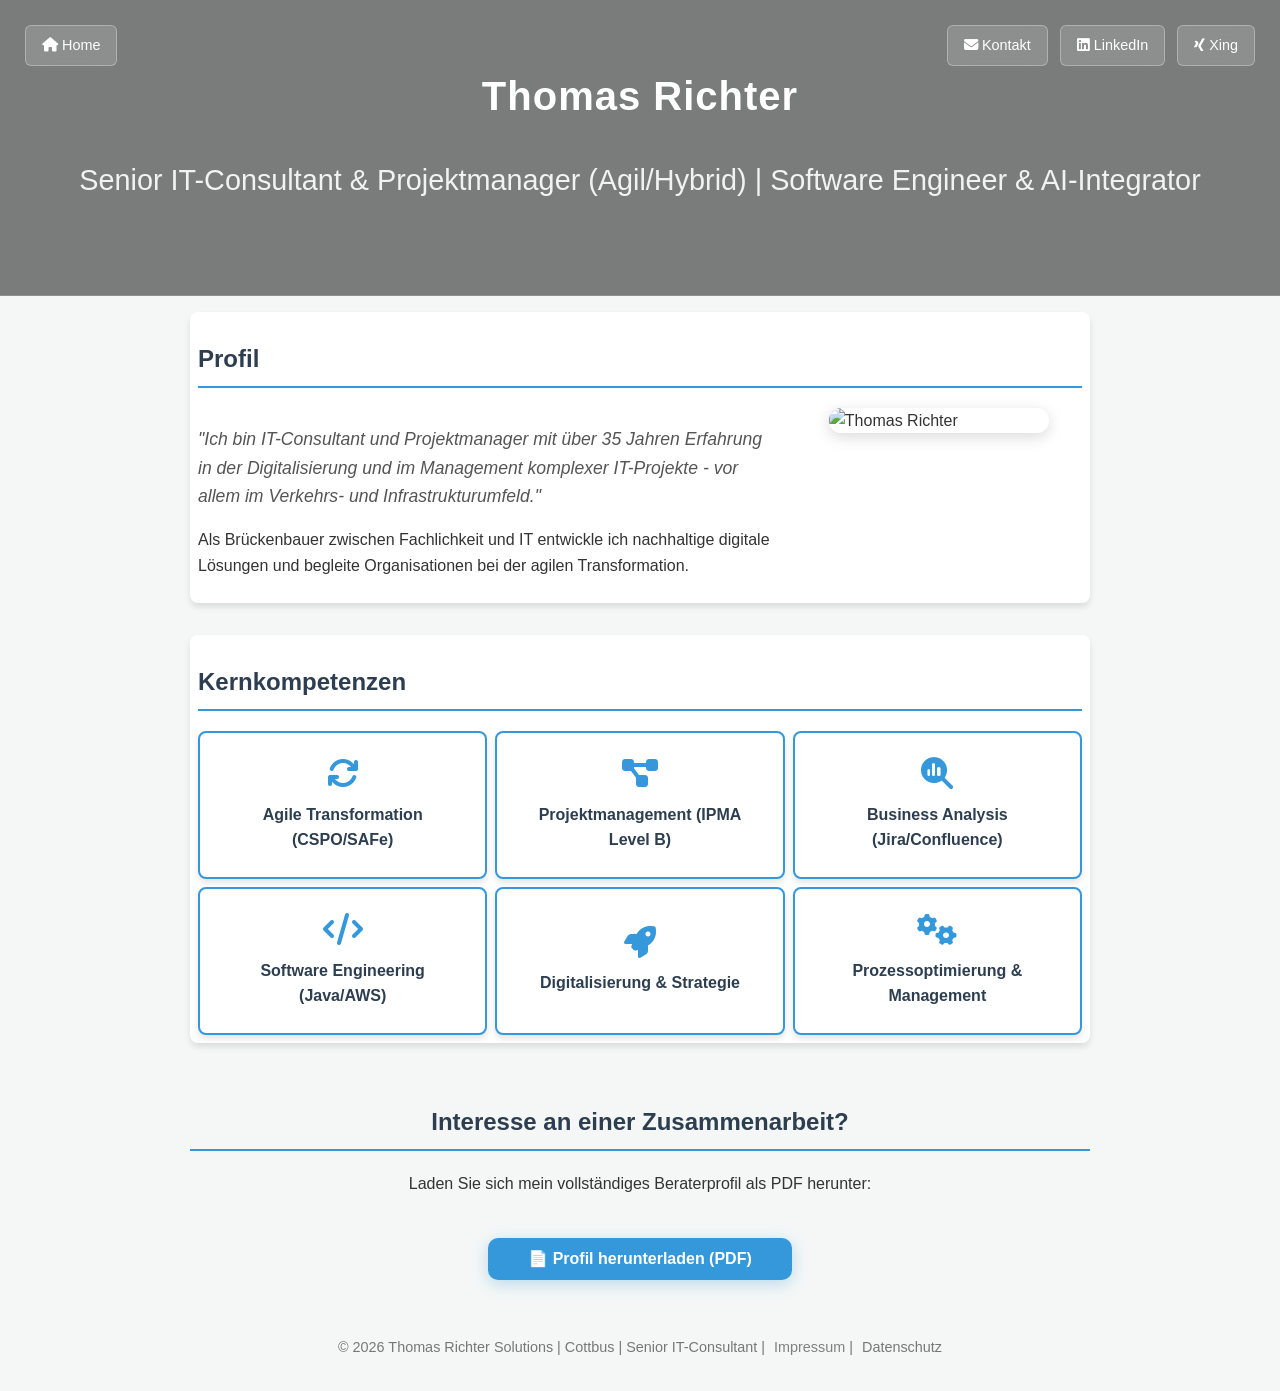
==== index.html @ b85c567c "initial commit all files of my new homepage richtersolutions.de" ====
<!DOCTYPE html>
<html lang="de">

<head>
    <meta charset="UTF-8">
    <meta name="viewport" content="width=device-width, initial-scale=1.0">
    <title>Thomas Richter | Senior IT-Consultant & Projektmanager</title>
    <link rel="stylesheet" href="style.css">
    <link rel="stylesheet" href="https://cdnjs.cloudflare.com/ajax/libs/font-awesome/6.5.0/css/all.min.css">
</head>

<body>
    <header style="position: relative;">
        <div class="hero-nav-left">
            <a href="index.html" class="hero-btn-glass hero-home-link">
                <i class="fa-solid fa-house"></i> Home
            </a>
        </div>
        <nav class="hero-nav-top">
            <a href="kontakt.html" class="hero-btn-glass">
                <i class="fa-solid fa-envelope"></i> Kontakt
            </a>
            <a href="https://www.linkedin.com/in/thomas-richter-rs" target="_blank" class="hero-btn-glass">
                <i class="fa-brands fa-linkedin"></i> LinkedIn
            </a>
            <a href="https://www.xing.com/profile/Thomas_Richter300" target="_blank" class="hero-btn-glass">
                <i class="fa-brands fa-xing"></i> Xing
            </a>
        </nav>
    
        <div class="hero-image">
            <div class="hero-text fade-in">
                <h1>Thomas Richter</h1>
                <p>Senior IT-Consultant & Projektmanager (Agil/Hybrid) | Software Engineer & AI-Integrator</p>
            </div>
        </div>
    </header>

    <div class="container">
        <section class="card">
            <h2>Profil</h2>
            <div style="display: flex; gap: 25px; align-items: flex-start; flex-wrap: wrap;">
                <div style="flex: 2; min-width: 300px;">
                    <p class="summary">
                        "Ich bin IT-Consultant und Projektmanager mit über 35 Jahren Erfahrung in der Digitalisierung und im
                        Management komplexer IT-Projekte - vor allem im Verkehrs- und Infrastrukturumfeld."
                    </p>
                    <p>Als Brückenbauer zwischen Fachlichkeit und IT entwickle ich nachhaltige digitale Lösungen und begleite
                        Organisationen bei der agilen Transformation.</p>
                </div>
                <div style="flex: 1; min-width: 200px; display: flex; justify-content: center;">
                    <img src="./images/DSC_0538.JPG" alt="Thomas Richter" 
                         style="width: 100%; max-width: 220px; border-radius: 12px; box-shadow: 0 4px 15px rgba(0,0,0,0.15); object-fit: cover;">
                </div>
            </div>
        </section>

        <section class="card">
             <h2>Kernkompetenzen</h2>
            <div class="skills-grid">
                <a href="agile.html" class="skill-card-btn">
                    <i class="fa-solid fa-sync"></i>
                    <span>Agile Transformation (CSPO/SAFe)</span>
                </a>

                <a href="projekt.html" class="skill-card-btn">
                    <i class="fa-solid fa-diagram-project"></i>
                    <span>Projektmanagement (IPMA Level B)</span>
                </a>

                <a href="requirements.html" class="skill-card-btn">
                    <i class="fa-solid fa-magnifying-glass-chart"></i>
                    <span>Business Analysis (Jira/Confluence)</span>
                </a>

                <a href="software.html" class="skill-card-btn">
                    <i class="fa-solid fa-code"></i>
                    <span>Software Engineering (Java/AWS)</span>
                </a>

                <a href="digitalisierung.html" class="skill-card-btn">
                    <i class="fa-solid fa-rocket"></i>
                    <span>Digitalisierung & Strategie</span>
                </a>

                <a href="prozesse.html" class="skill-card-btn">
                    <i class="fa-solid fa-gears"></i>
                    <span>Prozessoptimierung & Management</span>
                </a>
            </div>
        </section>

        <section class="download-section">
            <h2>Interesse an einer Zusammenarbeit?</h2>
            <p>Laden Sie sich mein vollständiges Beraterprofil als PDF herunter:</p>
            <br>
            <a href="./downloads/CV Thomas Richter IT-Freelancer Stand 01-2026.pdf" class="btn-download" download>
                📄 Profil herunterladen (PDF)
            </a>
        </section>
    </div>

    <footer>
        &copy; 2026 Thomas Richter Solutions | Cottbus | Senior IT-Consultant | 
         <a href="impressum.html" style="color: #777e; text-decoration: none; margin-left: 5px;">Impressum</a> | 
        <a href="datenschutz.html" style="color: #777; text-decoration: none; margin-left: 5px;">Datenschutz</a>
    </footer>

</body>

</html>
---- style.css ----
:root {
    --primary-color: #2c3e50;
    --accent-color: #3498db;
    --bg-light: #f4f7f6;
    --text-dark: #333;
    --white: #ffffff;
}

body {
    font-family: 'Segoe UI', Tahoma, Geneva, Verdana, sans-serif;
    line-height: 1.6;
    color: var(--text-dark);
    background-color: var(--bg-light);
    margin: 0;
    padding: 0;
}

header {
/* Hintergrundfarbe entfernen, da das Bild füllen soll */
    background: transparent; 
    /* Padding entfernen, damit das Bild bis an den Rand geht */
    padding: 0; 
    text-align: center;
}

header h1 {
    margin: 0;
    font-size: 2.5rem;
    letter-spacing: 1px;
}

header p {
    font-size: 1.8rem;
    opacity: 0.9;
}

.container {
    max-width: 900px;
    margin: 1rem auto;
    padding: 0 1rem;
}

.card {
    background: var(--white);
    padding: 0.5rem;
    border-radius: 8px;
    box-shadow: 0 4px 6px rgba(0,0,0,0.1);
    margin-bottom: 2rem;
}

h2 {
    color: var(--primary-color);
    border-bottom: 2px solid var(--accent-color);
    padding-bottom: 0.5rem;
}

.summary {
    font-style: italic;
    font-size: 1.1rem;
    color: #555;
}

/* Hero-Bereich mit dem neuen Hintergrundbild */
.hero-image {
    /* Pfad zum Bild - stellen Sie sicher, dass die Datei im selben Ordner liegt */
    background-image: linear-gradient(rgba(0, 0, 0, 0.5), rgba(0, 0, 0, 0.5)), 
                      url('./images/iStock-2216175729.jpg');
    
    background-size: cover;
    background-position: center center;
    background-repeat: no-repeat;
    
    /* Nutzt die volle Breite und eine definierte Mindesthöhe */
    width: 100%;
    min-height: 30vh; /* Erhöht für eine imposantere Wirkung */

    /* Das Padding vom Header hierhin verschieben für den Text-Abstand */
    padding: 4rem 1rem;
    
    display: flex;
    flex-direction: column;
    justify-content: center;
    align-items: center;
    color: #ffffff; /* Nutzt Weiß für den Kontrast zum dunkleren Bild */
    text-align: center;

    /* Box-Sizing sicherstellen, damit Padding die Breite nicht sprengt */
    box-sizing: border-box;
}

/* Positionierung oben links für Home */
.hero-nav-left {
    position: absolute;
    top: 25px;
    left: 25px;
    z-index: 100;
}

/* Spezifisches Styling für den Home-Link (optional: etwas prominenter) */
.hero-home-link {
    font-weight: 600;
    border-color: rgba(255, 255, 255, 0.4); /* Etwas stärkerer Rahmen */
}

/* Grundstyling für den Button-Container (Desktop: nebeneinander) */
.hero-link-container {
    margin-top: 30px;
    display: flex;
    gap: 15px;
    justify-content: center;
    flex-wrap: wrap; /* Erlaubt das Umbrechen, falls der Platz knapp wird */
}

/* Container oben rechts positionieren */
.hero-nav-top {
    position: absolute;
    top: 25px;
    right: 25px;
    display: flex;
    gap: 12px;
    z-index: 100; /* Stellt sicher, dass die Links über dem Image liegen */
}

/* Der transparent-weiße Button-Style (Glassmorphismus) */
.hero-btn-glass {
    display: inline-block;
    color: white;
    text-decoration: none;
    font-weight: 500;
    font-size: 0.9rem;
    padding: 8px 16px;
    border-radius: 6px;
    
    /* Transparentes Weiß */
    background: rgba(255, 255, 255, 0.15); 
    
    /* Weichzeichner für das durchscheinende Bild */
    backdrop-filter: blur(10px); 
    -webkit-backdrop-filter: blur(10px);
    
    /* Dezente weiße Umrandung */
    border: 1px solid rgba(255, 255, 255, 0.3);
    
    transition: all 0.3s ease;
}

.hero-btn-glass:hover {
    background: rgba(255, 255, 255, 0.3);
    border-color: rgba(255, 255, 255, 0.6);
    transform: translateY(-2px);
}

/* Kernkompetenzen als interaktives Button-Grid */
.skills-grid {
    display: grid;
    grid-template-columns: repeat(auto-fit, minmax(250px, 1fr));
    gap: 0.5rem;
    margin-top: 1rem;
}

.skill-card-btn {
    background: var(--white);
    border: 2px solid var(--accent-color);
    padding: 1.5rem;
    border-radius: 8px;
    text-align: center;
    text-decoration: none;
    color: var(--primary-color);
    font-weight: bold;
    transition: all 0.3s ease;
    display: flex;
    flex-direction: column;
    align-items: center;
    justify-content: center;
    box-shadow: 0 4px 6px rgba(0,0,0,0.1);
}

.skill-card-btn i {
    font-size: 2rem;
    margin-bottom: 0.8rem;
    color: var(--accent-color);
}

.skill-card-btn:hover {
    background: var(--accent-color);
    color: var(--white);
    transform: translateY(-5px);
}

.skill-card-btn:hover i {
    color: var(--white);
}

.download-section {
    text-align: center;
    padding: 0.5rem 0;
}

.btn-download {
    background-color: var(--accent-color);
    color: white;
    padding: 0.5rem 2.5rem;
    text-decoration: none;
    font-size: 1.0rem;
    border-radius: 10px;
    transition: background 0.3s ease, transform 0.2s ease;
    display: inline-block;
    font-weight: bold;
    box-shadow: 0 4px 15px rgba(52, 152, 219, 0.3);
}

.btn-download:hover {
    background-color: #2980b9;
    transform: translateY(-2px);
}

footer {
    text-align: center;
    padding: 2rem;
    font-size: 0.9rem;
    color: #777;
}


/* --- Responsive Anpassung für Mobilgeräte --- */
/* Mobil-Optimierung: Buttons untereinander, wenn der Platz nicht reicht */
@media (max-width: 768px) {
    .hero-nav-top {
        top: 15px;
        right: 15px;
        flex-direction: column;
        align-items: flex-end;
        gap: 8px;
    }
    
    .hero-btn-glass {
        padding: 6px 12px;
        font-size: 0.8rem;
    }
}
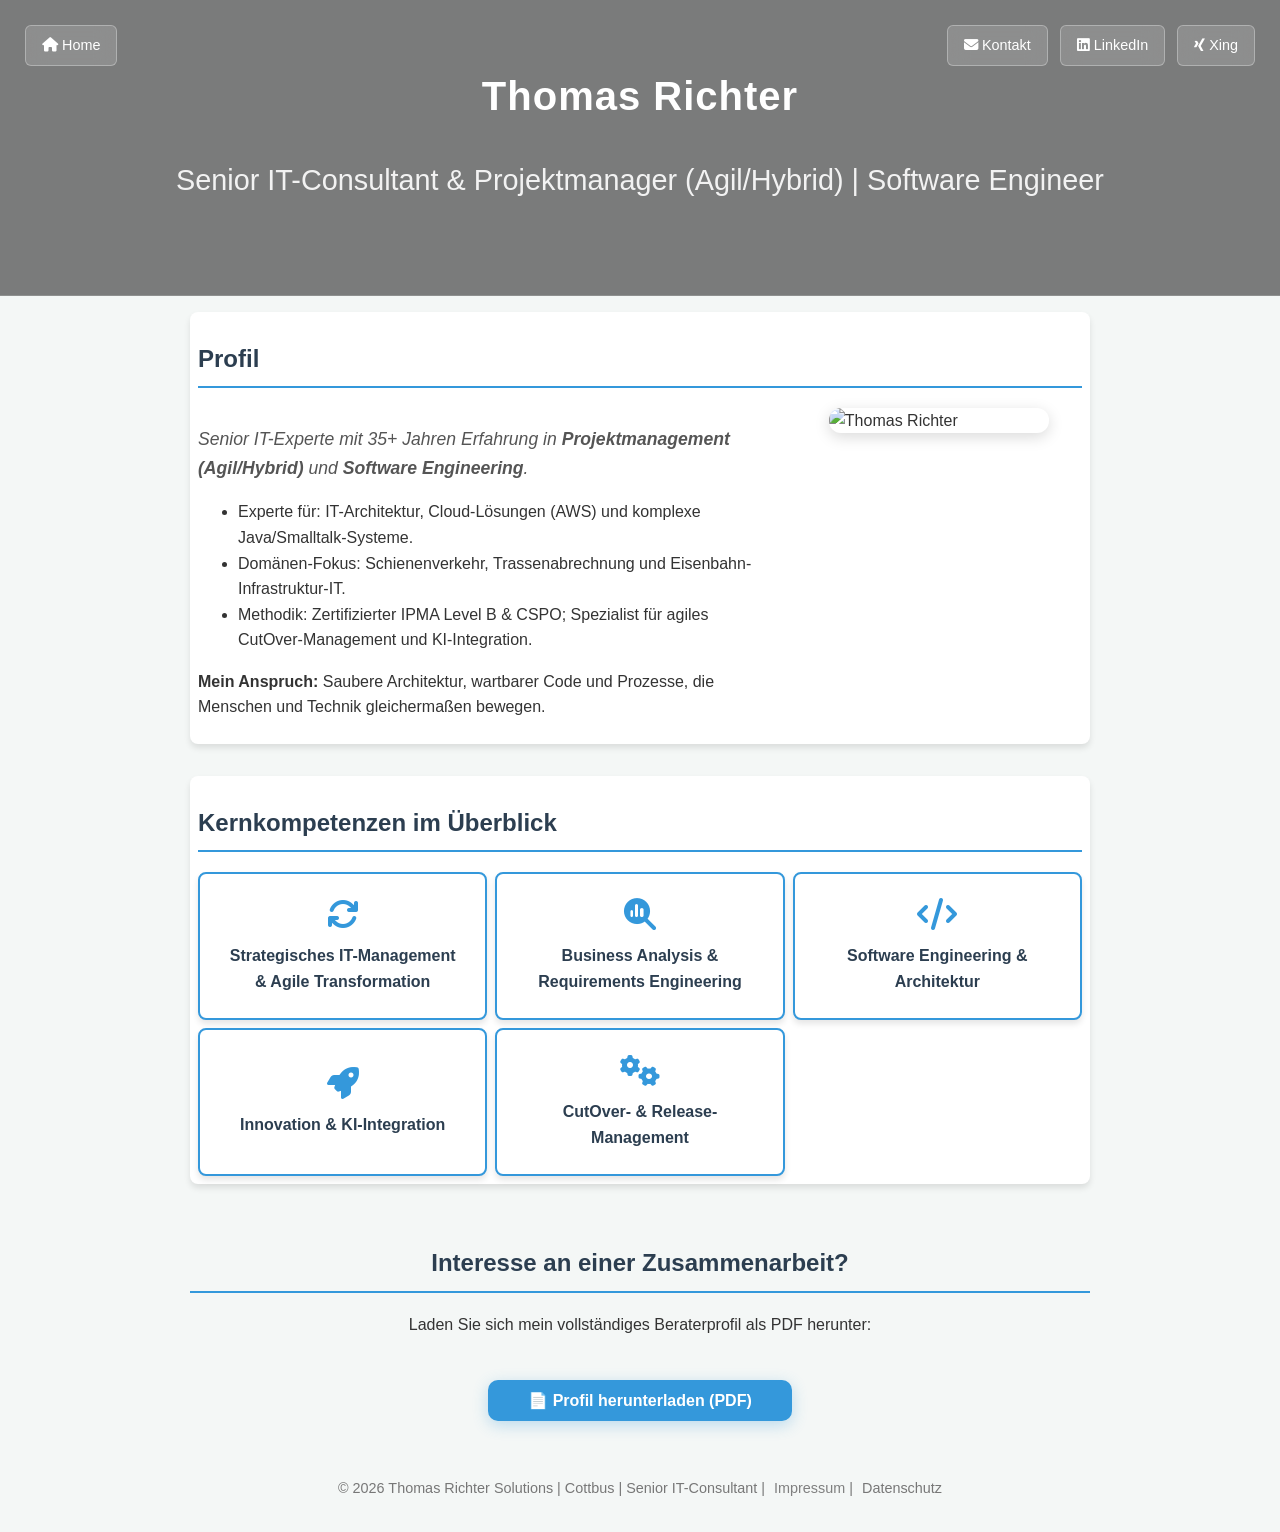
==== commit 80ab67de: "Refactor website content and styles for improved clarity and consistency" ====
--- a/index.html
+++ b/index.html
@@ -31,7 +31,7 @@
         <div class="hero-image">
             <div class="hero-text fade-in">
                 <h1>Thomas Richter</h1>
-                <p>Senior IT-Consultant & Projektmanager (Agil/Hybrid) | Software Engineer & AI-Integrator</p>
+                <p>Senior IT-Consultant & Projektmanager (Agil/Hybrid) | Software Engineer</p>
             </div>
         </div>
     </header>
@@ -42,11 +42,15 @@
             <div style="display: flex; gap: 25px; align-items: flex-start; flex-wrap: wrap;">
                 <div style="flex: 2; min-width: 300px;">
                     <p class="summary">
-                        "Ich bin IT-Consultant und Projektmanager mit über 35 Jahren Erfahrung in der Digitalisierung und im
-                        Management komplexer IT-Projekte - vor allem im Verkehrs- und Infrastrukturumfeld."
+                       Senior IT-Experte mit 35+ Jahren Erfahrung in <strong>Projektmanagement (Agil/Hybrid)</strong> 
+                       und <strong>Software Engineering</strong>.
+                    <ul>
+                        <li>Experte für: IT-Architektur, Cloud-Lösungen (AWS) und komplexe Java/Smalltalk-Systeme.</li>
+                        <li>Domänen-Fokus: Schienenverkehr, Trassenabrechnung und Eisenbahn-Infrastruktur-IT.</li>
+                        <li>Methodik: Zertifizierter IPMA Level B & CSPO; Spezialist für agiles CutOver-Management und KI-Integration.</li>
+                    </ul>
+                       <strong>Mein Anspruch:</strong> Saubere Architektur, wartbarer Code und Prozesse, die Menschen und Technik gleichermaßen bewegen.</strong>
                     </p>
-                    <p>Als Brückenbauer zwischen Fachlichkeit und IT entwickle ich nachhaltige digitale Lösungen und begleite
-                        Organisationen bei der agilen Transformation.</p>
                 </div>
                 <div style="flex: 1; min-width: 200px; display: flex; justify-content: center;">
                     <img src="./images/DSC_0538.JPG" alt="Thomas Richter" 
@@ -56,36 +60,31 @@
         </section>
 
         <section class="card">
-             <h2>Kernkompetenzen</h2>
+             <h2>Kernkompetenzen im Überblick</h2>
             <div class="skills-grid">
                 <a href="agile.html" class="skill-card-btn">
                     <i class="fa-solid fa-sync"></i>
-                    <span>Agile Transformation (CSPO/SAFe)</span>
-                </a>
-
-                <a href="projekt.html" class="skill-card-btn">
-                    <i class="fa-solid fa-diagram-project"></i>
-                    <span>Projektmanagement (IPMA Level B)</span>
+                    <span>Strategisches IT-Management & Agile Transformation</span>
                 </a>
 
                 <a href="requirements.html" class="skill-card-btn">
                     <i class="fa-solid fa-magnifying-glass-chart"></i>
-                    <span>Business Analysis (Jira/Confluence)</span>
+                    <span>Business Analysis & Requirements Engineering</span>
                 </a>
 
                 <a href="software.html" class="skill-card-btn">
                     <i class="fa-solid fa-code"></i>
-                    <span>Software Engineering (Java/AWS)</span>
+                    <span>Software Engineering & Architektur</span>
                 </a>
 
                 <a href="digitalisierung.html" class="skill-card-btn">
                     <i class="fa-solid fa-rocket"></i>
-                    <span>Digitalisierung & Strategie</span>
+                    <span>Innovation & KI-Integration</span>
                 </a>
 
                 <a href="prozesse.html" class="skill-card-btn">
                     <i class="fa-solid fa-gears"></i>
-                    <span>Prozessoptimierung & Management</span>
+                    <span>CutOver- & Release-Management</span>
                 </a>
             </div>
         </section>
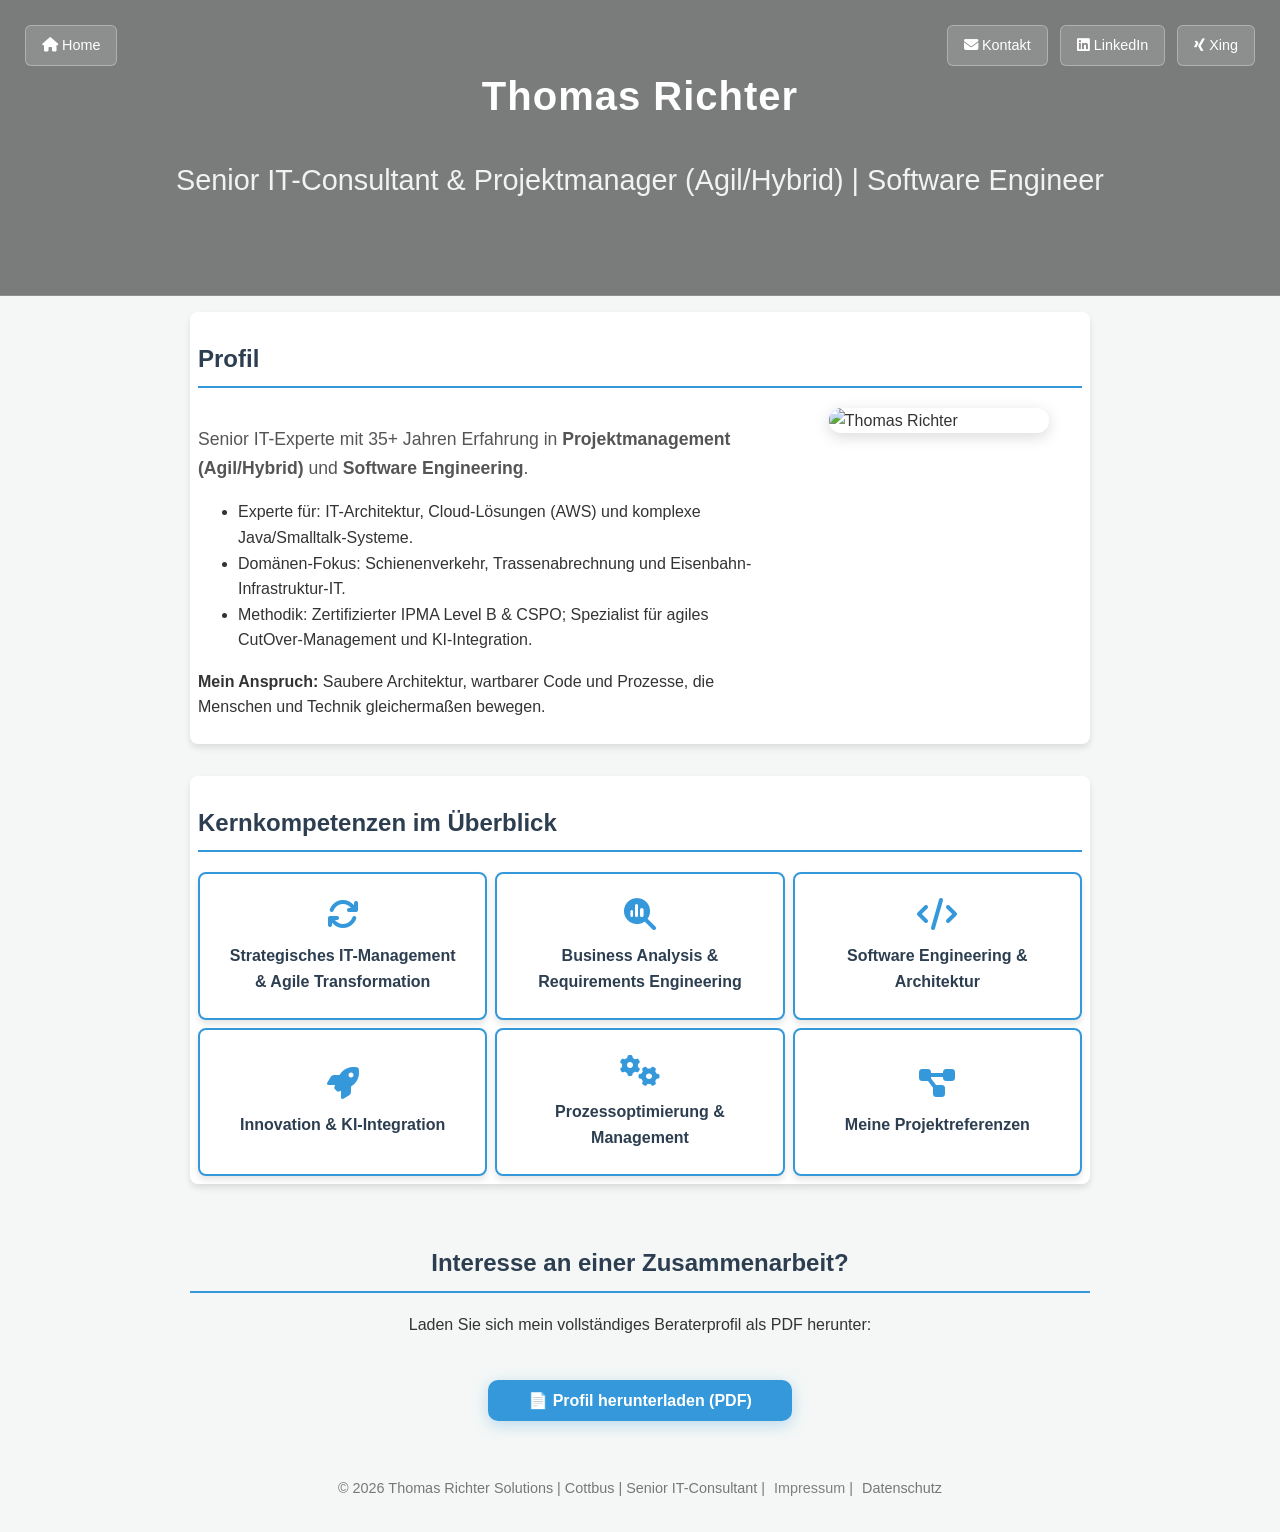
==== commit 64496050: "istock bilder lizensiert" ====
--- a/index.html
+++ b/index.html
@@ -84,7 +84,12 @@
 
                 <a href="prozesse.html" class="skill-card-btn">
                     <i class="fa-solid fa-gears"></i>
-                    <span>CutOver- & Release-Management</span>
+                    <span>Prozessoptimierung & Management</span>
+                </a>
+
+                <a href="projektreferenzen_consultant.html" class="skill-card-btn">
+                    <i class="fa-solid fa-diagram-project"></i>
+                    <span>Meine Projektreferenzen</span>
                 </a>
             </div>
         </section>
--- a/style.css
+++ b/style.css
@@ -55,7 +55,7 @@
 }
 
 .summary {
-    font-style: italic;
+    font-style: normal;
     font-size: 1.1rem;
     color: #555;
 }
@@ -64,7 +64,7 @@
 .hero-image {
     /* Pfad zum Bild - stellen Sie sicher, dass die Datei im selben Ordner liegt */
     background-image: linear-gradient(rgba(0, 0, 0, 0.5), rgba(0, 0, 0, 0.5)), 
-                      url('./images/iStock-2216175729.jpg');
+                      url('./images/agile/iStock-2216175729.jpg');
     
     background-size: cover;
     background-position: center center;
